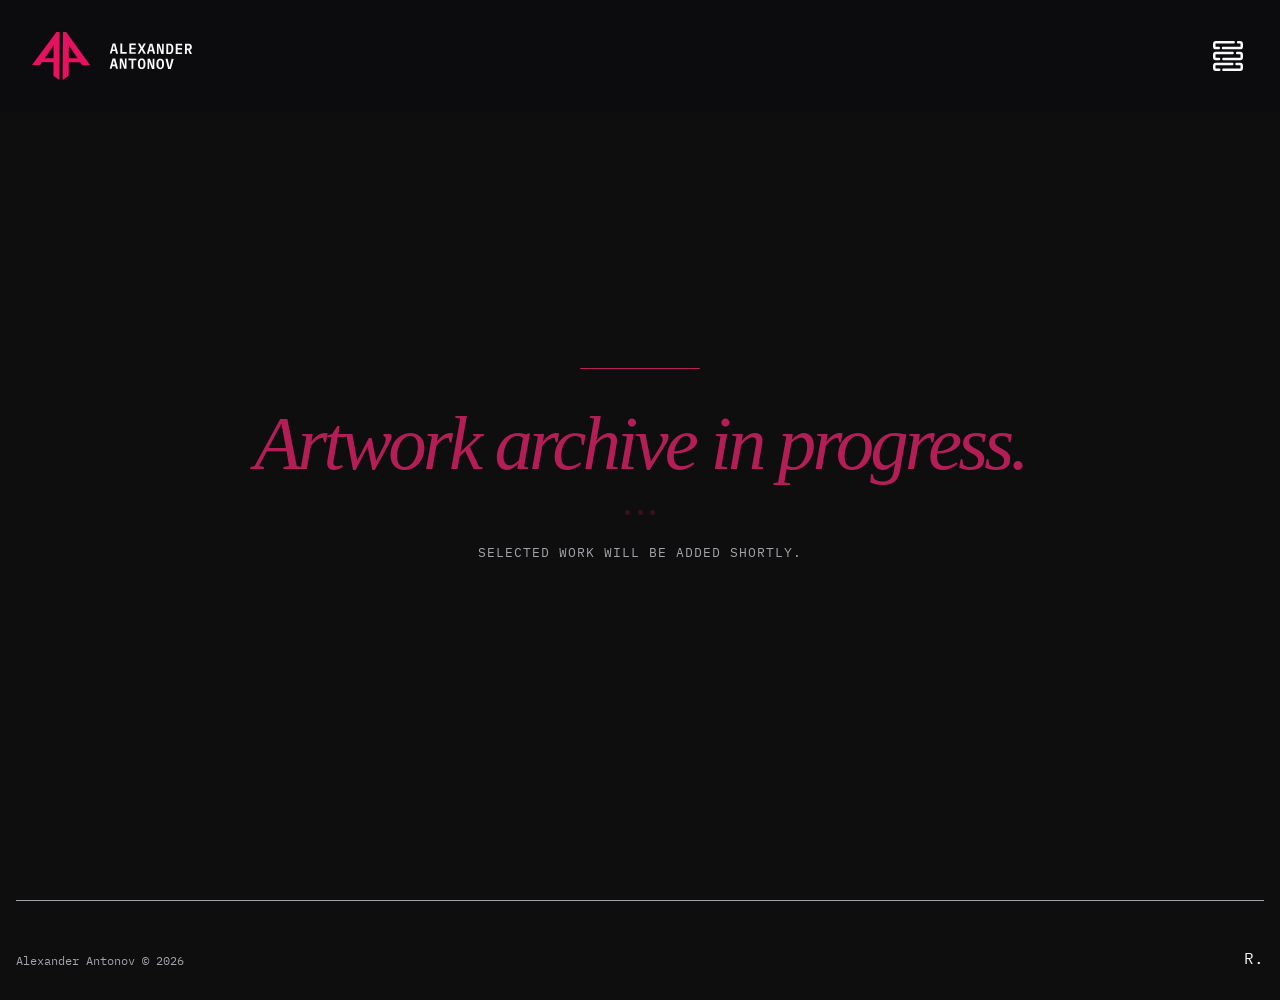
==== pages/artwork.html @ a517a86a "Initial commit" ====
<!DOCTYPE html>

<html lang="en">

<head>
    <meta charset="UTF-8">
    <meta name="viewport" content="width=device-width, initial-scale=1.0">

    <link rel="stylesheet" href="../css/variables.css">
    <link rel="stylesheet" href="../css/main.css">
    <link rel="stylesheet" href="../css/navigation.css">
    <link rel="stylesheet" href="../css/hero.css">
    <link rel="stylesheet" href="../css/artwork.css">
    <link rel="stylesheet" href="../css/responsive.css">

    <link rel="preconnect" href="https://fonts.googleapis.com">
    <link rel="preconnect" href="https://fonts.gstatic.com" crossorigin>
    <link href="https://fonts.googleapis.com/css2?family=IBM+Plex+Mono:wght@400;700&display=swap" rel="stylesheet">
</head>

<body>

    <!-- = Navigation = -->

    <nav class="navigation">

        <!-- Logo -->
        <a href="../index.html" class="logo">
            <img src="../assets/logos/alex_logo_2.svg" alt="Alex Antonov Logo">
        </a>

        <!-- Menu Button -->
        <button class="menu-toggle" id="menuToggle" aria-label="Open navigation">
            <img src="../assets/menu/menu.svg" alt="Menu">

        </button>
    </nav>

    <!-- = Side Menu = -->

    <aside class="side-menu" id="sideMenu">

        <!-- Close Button -->
        <button class="close-menu" id="closeMenu" aria-label="Close menu">

            <img src="../assets/menu/close.png" alt="Close">

        </button>

        <nav class="menu-links">

            <a href="../pages/work.html" class="menu-link">
                <span class="menu-outline">
                    <svg class="outline-svg" viewBox="0 0 290 87" xmlns="http://www.w3.org/2000/svg">
                        <path
                            d="M52.34,83.15L32.32,83.15C14.44,83.15 3,70.58 3,50.93L3,35.21C3,15.57 14.44,3 32.32,3L205.35,3" />
                        <path
                            d="M251.11,3L257.55,3C275.43,3 286.15,15.57 286.15,35.22L286.15,50.94C286.15,70.58 275.42,83.16 257.55,83.16L95.95,83.16" />
                    </svg>
                </span>
                <span class="menu-text">Work</span>
            </a>

            <a href="../pages/photography.html" class="menu-link">
                <span class="menu-outline">
                    <svg class="outline-svg" viewBox="0 0 290 87" xmlns="http://www.w3.org/2000/svg">
                        <path
                            d="M52.34,83.15L32.32,83.15C14.44,83.15 3,70.58 3,50.93L3,35.21C3,15.57 14.44,3 32.32,3L205.35,3" />
                        <path
                            d="M251.11,3L257.55,3C275.43,3 286.15,15.57 286.15,35.22L286.15,50.94C286.15,70.58 275.42,83.16 257.55,83.16L95.95,83.16" />
                    </svg>
                </span>
                <span class="menu-text">Photo</span>
            </a>

            <a href="../pages/artwork.html" class="menu-link">
                <span class="menu-outline">
                    <svg class="outline-svg" viewBox="0 0 290 87" xmlns="http://www.w3.org/2000/svg">
                        <path
                            d="M52.34,83.15L32.32,83.15C14.44,83.15 3,70.58 3,50.93L3,35.21C3,15.57 14.44,3 32.32,3L205.35,3" />
                        <path
                            d="M251.11,3L257.55,3C275.43,3 286.15,15.57 286.15,35.22L286.15,50.94C286.15,70.58 275.42,83.16 257.55,83.16L95.95,83.16" />
                    </svg>
                </span>
                <span class="menu-text">Art</span>
            </a>

            <a href="../index.html#contact" class="menu-link">
                <span class="menu-outline">
                    <svg class="outline-svg" viewBox="0 0 290 87" xmlns="http://www.w3.org/2000/svg">
                        <path
                            d="M52.34,83.15L32.32,83.15C14.44,83.15 3,70.58 3,50.93L3,35.21C3,15.57 14.44,3 32.32,3L205.35,3" />
                        <path
                            d="M251.11,3L257.55,3C275.43,3 286.15,15.57 286.15,35.22L286.15,50.94C286.15,70.58 275.42,83.16 257.55,83.16L95.95,83.16" />
                    </svg>
                </span>
                <span class="menu-text">Contact</span>
            </a>

        </nav>


    </aside>

    <div class="overlay" id="overlay"></div>

    <main class="gallery-page">

        <section class="gallery-placeholder">

            <div class="gallery-placeholder-line"></div>

            <p class="gallery-placeholder-title">
                Artwork archive in progress.
            </p>

            <div class="gallery-loading" aria-hidden="true">
                <span></span>
                <span></span>
                <span></span>
            </div>

            <p class="gallery-placeholder-text">
                Selected work will be added shortly.
            </p>

        </section>

    </main>


    <footer>
        <p class="copyright">Alexander Antonov © 2026</p>
        <span class="footer-signature">R.</span>
    </footer>

    <script src="https://cdn.jsdelivr.net/npm/gsap@3/dist/gsap.min.js"></script>
    <script src="../js/navigation.js"></script>


</body>

</html>
---- css/variables.css ----
:root {
    /* Core  */
    --bg: #0e0e0f;
    --bg-contact: #ed0f62; 
    --text: #F7F7F7;
    --accent: #B71F58;

    /* Supporting  */
    --secondary-color: #A8A7AF;
    --divider: var(--secondary-color);

    /* Layout */
    --hero-width: 70vw;
    --panel-width: 100vw;
    --nav-height: 96px;

}
---- css/main.css ----
/* Reset */
* {
    margin: 0;
    padding: 0;
    box-sizing: border-box;
}


/* Global Styles */
html {

    width: 100%;
    height: 100%;

    scroll-behavior: smooth;

}

body {

    width: 100%;
    height: 100%;

    background: var(--bg);
    color: var(--text);

    font-family: "IBM Plex Mono", monospace;

    opacity: .98;

    overflow-x: hidden;
    overflow-y: auto;

}

.home-page {
    overflow: hidden;
}

.home-page .stage {
    overflow: hidden;
}


/* Typography */
h1,
h2,
h3,
h4,
h5,
h6 {
    color: var(--text);
    font-weight: 400;
}

.nav-button {
    font-size: .8rem;
    letter-spacing: .4em;
    text-transform: uppercase;

    color: var(--text);

    margin-right: 1.5rem;
}


/* Footer */
footer {

    border-top: none;

    position: relative;

    display: flex;

    justify-content: space-between;

    align-items: flex-end;

    padding:
        3rem
        1rem
        2rem;

}

footer::before {
    content: "";

    position: absolute;

    top: 0;
    left: 1rem;
    right: 1rem;

    height: 1px;

    background: var(--divider);
}

.footer-title {
    font-size: .8rem;
    letter-spacing: .4em;
    text-transform: uppercase;
    color: var(--secondary-color);
    margin-bottom: 1rem;
}

.copyright {

    font-size:
        .75rem;

    color:
        var(--secondary-color);

}
---- css/navigation.css ----
/* Navigation */

.navigation {

    position: fixed;

    top: 0;
    left: 0;

    width: 100%;

    display: flex;
    justify-content: space-between;
    align-items: center;

    padding: 2rem;

    background: rgba(14, 14, 15, .55);

    backdrop-filter: blur(20px);
    -webkit-backdrop-filter: blur(20px);

    z-index: 1000;

}


/* Logo */

.logo img {

    width: 160px;
    display: block;

}


/* Menu Button */

.menu-toggle {

    background: none;
    border: none;
    cursor: pointer;

}

.menu-toggle img {

    width: 40px;
    display: block;

}


/* Side Menu */
.side-menu {

    position: fixed;

    top: 0;
    right: -420px;

    width: 420px;
    max-width: 80vw;

    height: 100vh;

    background: var(--bg);

    padding: 8rem 3rem;

    transition: right .45s ease;

    z-index: 1200;

}

.side-menu.open {

    right: 0;

}


/* Close Button */

.close-menu {

    position: absolute;

    top: 2rem;
    right: 2rem;

    background: none;
    border: none;

    cursor: pointer;

}

.close-menu img {

    width: 30px;
    height: auto;
    display: block;

    transition: transform .3s ease;

}

.close-menu:hover img {
    transform: rotate(90deg);
}


/* Links */

.menu-links {

    display: flex;
    flex-direction: column;
    gap: 3rem;

}

.menu-link {

    position: relative;

    display: inline-flex;
    align-items: center;
    justify-content: center;

    width: fit-content;

    text-decoration: none;
    color: var(--text);

}

.menu-text {

    position: relative;
    z-index: 2;

    font-size: 1.2rem;
    letter-spacing: .08em;

    padding: 1rem 2.5rem;

}

.menu-outline {

    position: absolute;
    inset: 0;

    display: flex;
    justify-content: center;
    align-items: center;

    pointer-events: none;

    opacity: 0;
    transform: scale(.95);
}

.menu-outline path {

    fill: none;
    stroke: var(--text);
    stroke-width: 6;
    stroke-linecap: round;
    stroke-linejoin: round;

    stroke-dasharray: var(--path-length);
    stroke-dashoffset: var(--path-length);

    transition: stroke-dashoffset .6s cubic-bezier(.22,1,.36,1);

}

.menu-outline svg{

    width:290px;
    height:87px;

}

.menu-link:hover .outline-svg path {
    stroke-dashoffset: 0;
}

.menu-link:hover .menu-outline {
    opacity: 1;
    transform: scale(1);
}


/* Overlay */

.overlay {

    position: fixed;

    inset: 0;

    background: rgba(0, 0, 0, .35);

    opacity: 0;

    visibility: hidden;

    transition: .35s ease;

    z-index: 1100;

}

.overlay.show {

    opacity: 1;
    visibility: visible;

}
---- css/hero.css ----
.hero {

    position: fixed;

    top: 0;
    left: 0;

    width: var(--hero-width);
    height: 100dvh;

    background: var(--bg);

    z-index: 1;

    display: flex;
    align-items: center;
    justify-content: flex-start;

    padding: 6rem 0 2rem 2rem;

    box-sizing: border-box;

    overflow: hidden;

}

/* = Hero Image = */

.hero .panel-media {

    flex: none;

    width: 78%;

    display: block;

}

.hero .panel-media img {

    width: 90%;
    max-width: none;

    max-height: none;

    height: auto;

    object-fit: contain;
}
---- css/artwork.css ----
/* = Gallery page = */

.gallery-page {

    width: 100%;

    min-height: 100vh;

    display: flex;

    align-items: center;
    justify-content: center;

    padding:
        10rem
        4rem
        8rem;

}


/* = Placeholder = */
.gallery-placeholder {

    width: 100%;

    max-width: 1100px;

    display: flex;

    flex-direction: column;

    align-items: center;

    text-align: center;

}


/* = Accent line = */
.gallery-placeholder-line {

    width: 0;

    height: 1px;

    margin-bottom:
        2.5rem;

    background:
        var(--accent);

    animation:
        galleryLineIn
        1.2s
        cubic-bezier(.22, 1, .36, 1)
        0.2s
        forwards;

}


/* = Main Message = */
.gallery-placeholder-title {

    margin: 0;

    font-family:
        Georgia,
        serif;

    font-size:
        clamp(2.5rem, 6vw, 6rem);

    font-style:
        italic;

    font-weight:
        400;

    line-height:
        0.9;

    letter-spacing:
        -0.05em;

    color:
        var(--accent);

    opacity:
        0;

    transform:
        translateY(25px);

    animation:
        galleryTextIn
        1s
        cubic-bezier(.22, 1, .36, 1)
        0.45s
        forwards;

}


/* = Secondary Message = */
.gallery-placeholder-text {

    margin:
        1.5rem
        0
        0;

    font-family:
        "IBM Plex Mono",
        monospace;

    font-size:
        clamp(0.75rem, 1vw, 0.9rem);

    line-height:
        1.6;

    letter-spacing:
        0.08em;

    text-transform:
        uppercase;

    color:
        var(--secondary-color);

    opacity:
        0;

    transform:
        translateY(15px);

    animation:
        galleryTextIn
        0.9s
        cubic-bezier(.22, 1, .36, 1)
        0.7s
        forwards;

}

/* = Loading Indicator = */

.gallery-loading {

    display: flex;

    gap: 0.45rem;

    margin-top: 2rem;
    margin-bottom: 0.25rem;

}


.gallery-loading span {

    display: block;

    width: 5px;
    height: 5px;

    border-radius: 50%;

    background:
        var(--accent);

    opacity: 0.25;

    animation:
        galleryDotPulse
        1.4s
        ease-in-out
        infinite;

}


.gallery-loading span:nth-child(2) {

    animation-delay:
        0.2s;

}


.gallery-loading span:nth-child(3) {

    animation-delay:
        0.4s;

}


@keyframes galleryDotPulse {

    0%,
    60%,
    100% {

        opacity: 0.25;

        transform:
            translateY(0);

    }

    30% {

        opacity: 1;

        transform:
            translateY(-4px);

    }

}

/* = ANIMATION = */

@keyframes galleryLineIn {

    from {
        width: 0;
    }

    to {
        width: 120px;
    }

}


@keyframes galleryTextIn {

    from {

        opacity: 0;

        transform:
            translateY(25px);

    }

    to {

        opacity: 1;

        transform:
            translateY(0);

    }

}
---- css/responsive.css ----
/* =========================================================
   Home page -> Vertical
   ========================================================= */

@media (max-width: 900px) {

    html,
    body {

        width: 100%;
        height: auto;

        overflow-x: hidden;
        overflow-y: auto;

    }


    /* = Stage = */

    .stage {

        width: 100%;
        height: auto;

        overflow: visible;

    }


    /* = Hero = */

    .hero {

        position: relative;

        width: 100%;
        height: 100dvh;

        padding:
            6rem 1.5rem 2rem;

    }


    /* = Panel Track = */

    .panel-track {

        position: relative;

        top: auto;
        left: auto;

        display: flex;

        flex-direction: column;

        width: 100%;
        height: auto;

        transform: none !important;

    }


    /* = Panels = */

    .panel {

        width: 100%;
        height: 100dvh;

        flex-shrink: 0;

        padding:
            6rem 1.5rem 2rem;

        border-left: none;
        border-top: 1px solid var(--divider);

    }

    /* = MOBILE CONTACT = */

    .contact-body {

        display: flex;

        flex-direction: column;

        align-items: flex-start;

        justify-content: center;

        gap: 2rem;

    }


    /* CTA */

    .contact-cta {

        width: 100%;

    }


    /* Socials + QR */

    .contact-sidebar {

        width: 100%;

        display: flex;

        flex-direction: column;

        align-items: flex-start;

        gap: 1.5rem;

    }


    .social-links {

        display: flex;

        align-items: center;

        gap: 1.25rem;

        margin-top: 1.2rem;

    }


    .qr-code {

        width: 110px;

        margin-top: 1.25rem;

    }

    .footer-signature {

        position: relative;

        right: auto;

        bottom: auto;

        margin-left: auto;

    }
}


/* =========================================================
   WORK
   ========================================================= */
/* - Tablet 900px - */
@media (max-width: 1000px) {

    .work-page {

        padding:
            8rem 2.5rem 6rem;

    }


    .work-intro {

        grid-template-columns:
            1fr;

        gap:
            2rem;

        margin-bottom:
            7rem;

    }


    .work-intro-text {

        max-width:
            600px;

    }


    .work-projects {

        gap:
            2rem;

    }

}

/* - Mobile 600px - */
@media (max-width: 650px) {

    .work-page {

        padding:
            7rem 1.25rem 5rem;

    }


    .work-intro {

        gap:
            1.5rem;

        margin-bottom:
            5rem;

    }


    .work-intro-header h1 {

        font-size:
            3rem;

    }


    .work-intro-text p {

        font-size:
            0.85rem;

        line-height:
            1.65;

    }


    .work-projects {

        grid-template-columns:
            1fr;

        gap:
            5rem;

    }


    .work-project-number {

        font-size:
            4rem;

    }

}


/* =========================================================
   Work Projects -> Admiral Group
   ========================================================= */

/* - Tablet 900px - */
@media (max-width: 1000px) {

    .project-page {
        padding: 10rem 2.5rem 6rem;
    }

    .project-intro {
        grid-template-columns: 1fr;
        gap: 3rem;
    }

    .project-intro .project-text {
        padding-bottom: 0;
    }

    .visual-system-layout {
        grid-template-columns: 1fr;

        gap: 4rem;
    }

    .visual-system-intro {
        max-width: 620px;
    }

    .visual-system-wall {
        width: 100%;
    }

    .color-palette {
        grid-template-columns: repeat(2, 1fr);
    }

    .application-gallery {
        grid-template-columns: 1fr;
    }

    .social-gallery {
        grid-template-columns: repeat(2, 1fr);
    }

    .applications-wall-top {
        grid-template-columns: 1fr 1fr;
    }

    .applications-wall-bottom {
        width: 100%;
    }

    .application-frame--large {
        grid-column: 1 / 3;
        grid-row: 1;
    }

    .application-frame--portrait {
        grid-column: 2;
        grid-row: 2 / 4;
    }

    .application-frame--square {
        grid-column: 1;
        grid-row: 2;
    }

    .application-frame--wide {
        grid-column: 1;
        grid-row: 3;
    }

    /* Typography */

    .type-specimen {
        padding: 5rem 3rem;
    }

    .type-specimen-content {
        grid-template-columns: minmax(0, 1fr) 190px;

        gap: 3rem;

        min-height: 460px;
    }

    .type-large {
        font-size: clamp(7rem, 15vw, 11rem);
    }

    .type-weight {
        min-height: 52px;

        font-size: 1.6rem;
    }
}


/* - Mobile 600px - */
@media (max-width: 650px) {

    .project-page {
        padding: 8rem 1.25rem 5rem;
    }

    .project-section {
        margin-bottom: 10rem;
    }

    .project-section-header {
        gap: 1rem;

        margin-bottom: 2.5rem;
    }

    .section-number {
        font-size: 2.25rem;
    }

    .project-section-header h1,
    .project-section-header h2 {
        font-size: .8rem;
    }

    .project-text p,
    .visual-system-intro p {
        font-size: .9rem;
        line-height: 1.65;
    }


    /* Visual System */

    .visual-system-wall {
        grid-template-columns: 1fr 1fr;

        grid-template-rows: auto auto;
    }

    .visual-frame--grain {
        grid-column: 1;
        grid-row: 1 / 3;
    }

    .visual-frame--sketches {
        grid-column: 2;
        grid-row: 1;
    }

    .visual-frame--construction {
        grid-column: 2;
        grid-row: 2;
    }

    .visual-logo-system {

        grid-template-columns: 1fr;

        gap: 3rem;

        margin-top: 2rem;
    }

    .visual-frame--full img {
        width: 45%;
        height: auto;
    }

    .visual-frame--symbol img {
        width: 18%;
        height: auto;
    }

    .visual-frame--wordmark img {
        width: 45%;
        height: auto;
    }

    /* Color Palette */
    .color-palette {
        grid-template-columns: 1fr 1fr;

        gap: .75rem;
    }

    .color-swatch img {
        height: 160px;
    }

    /* Applications */
    .application-gallery,
    .social-gallery {
        grid-template-columns: 1fr;
    }

    .applications-wall {
        gap: 1rem;
    }

    .applications-wall-top,
    .applications-wall-bottom {
        display: flex;
        flex-direction: column;

        width: 100%;
        gap: 1rem;
    }

    /* Typography */

    .typography-intro {
        grid-template-columns: 1fr;

        gap: 2rem;
    }

    .typography-meta {
        align-items: flex-start;
    }

    .type-specimen {
        padding: 4rem 1.5rem;
    }

    .type-specimen-content {
        grid-template-columns: 1fr;

        gap: 4rem;

        min-height: auto;
    }

    .type-title {
        font-size: 3rem;
    }

    .type-alphabet {
        margin-top: 3rem;
    }

    .alphabet-row {
        font-size: .85rem;
    }

    .type-large {
        padding-top: 4rem;

        font-size: 8rem;
    }

    .type-weights {
        display: grid;

        grid-template-columns: 1fr 1fr;

        gap: .75rem;

        padding: 0;
    }

    .type-weight {
        min-height: 48px;

        border-radius: 12px;

        font-size: 1.2rem;
    }

    .type-weight--extra {
        grid-column: 1 / -1;
    }
}

/* =========================================================
   Work Projects -> May Chef Atelier
   ========================================================= */

/* - Tablet 900px - */
@media (max-width: 900px) {

    .mc-container {
        width:
            min(100% - 56px, 1440px);
    }


    .mc-section {
        padding-block:
            90px;
    }


    .mc-section-label {
        margin-bottom:
            65px;
    }


    /* Brand system */

    .mc-brand-system {

        grid-template-columns: 1fr;

        gap: 50px;
    }


    .mc-system-copy {
        max-width: 600px;
    }


    .mc-palette__visual {

        padding: 0;

        justify-content: flex-start;
    }


    /* Campaign / Editorial */

    .mc-campaign__intro,
    .mc-editorial__intro {

        grid-template-columns: 1fr;

        gap: 35px;
    }


    /* Energy */

    .mc-energy-grid {

        grid-template-columns:
            1fr 1fr;
    }


    .mc-energy-image--large {

        grid-column:
            span 2;

        grid-row: auto;
    }


    /* Sport */

    .mc-sport {

        gap: 18px;

        max-width: 100%;
    }


    .mc-sport__image {
        width: 50%;
    }


    .mc-sport__image img {
        width: 100%;
    }


    /* Editorial */

    .mc-editorial-grid {

        grid-template-columns:
            repeat(2, minmax(0, 1fr));

        gap: 24px;

        margin-top: 60px;
    }

    .mc-editorial-card--wide,
    .mc-editorial-card--tall,
    .mc-editorial-card--feature,
    .mc-editorial-card--small,
    .mc-editorial-card--process,
    .mc-editorial-card--prep,
    .mc-editorial-card--meals,
    .mc-editorial-card--space,
    .mc-editorial-card--material {

        grid-column: auto;
    }


    /* Footer */

    .mc-footer {

        grid-template-columns: 1fr;

        gap: 12px;
    }
}

/* - Mobile 600px - */
@media (max-width: 600px) {

    .mc-container {
        width:
            min(100% - 40px, 1440px);
    }


    .mc-section {
        padding-block:
            70px;
    }


    .mc-section-label {

        align-items: center;

        gap: 14px;

        margin-bottom: 55px;

        padding-bottom: 14px;
    }


    .mc-section-number {
        font-size: 68px;
    }


    .mc-section-name {

        font-size: 9px;

        letter-spacing: 0.1em;
    }


    /* -----------------------------------------------------
       OVERVIEW
       ----------------------------------------------------- */

    .mc-overview {
        padding-top: 90px;
    }


    .mc-overview h1 {

        font-size:
            clamp(52px, 15vw, 85px);

        line-height: 0.86;
    }


    .mc-overview h1 .mc-sans-accent {
        font-size: 0.62em;
    }


    .mc-overview h1 {
        margin-bottom: 32px;
    }


    .mc-overview__description {

        width: 100%;

        margin: 0 auto;
    }


    .mc-cover img {
        max-height: 65vh;
    }


    .mc-meta {

        flex-direction: column;

        align-items: flex-start;

        gap: 8px;
    }

    /* -----------------------------------------------------
   ROLE / SCOPE
   ----------------------------------------------------- */

    .mc-scope {

        grid-template-columns: 1fr;

        gap: 40px;

    }


    .mc-scope__roles {

        width: 100%;

    }


    .mc-scope__role {

        width: 100%;

    }

    /* -----------------------------------------------------
       BRAND DIRECTION
       ----------------------------------------------------- */

    .mc-brand-system {
        margin-bottom: 100px;
    }


    .mc-system-copy h3 {

        font-size:
            clamp(45px, 13vw, 70px);
    }


    .mc-palette__visual {
        min-height: 250px;
    }


    /* -----------------------------------------------------
       TYPOGRAPHY
       ----------------------------------------------------- */

    .mc-type-specimen {
        gap: 50px;
    }


    .mc-typeface {

        padding:
            25px 0 30px;
    }


    .mc-type-name {

        font-size:
            clamp(38px, 11vw, 58px);
    }


    .mc-type-alphabet {

        font-size: 12px;

        white-space: normal;

        word-break: break-word;
    }


    .mc-type-numbers {

        font-size:
            clamp(48px, 15vw, 80px);
    }


    /* -----------------------------------------------------
       PRODUCT CAROUSEL
       ----------------------------------------------------- */

    .mc-section-heading {
        text-align: left;
    }


    .mc-section-heading h2 {

        font-size:
            clamp(55px, 15vw, 90px);
    }


    .mc-carousel {

        height: 430px;

        padding-top: 10px;

        margin:
            60px 0;
    }


    .mc-slide {

        width: 210px;

        height: 300px;
    }


    .mc-slide.is-left {

        transform:
            translate(-50%, -50%) translateX(-58%) scale(0.72) rotate(-5deg);
    }


    .mc-slide.is-right {

        transform:
            translate(-50%, -50%) translateX(58%) scale(0.72) rotate(5deg);
    }


    /* -----------------------------------------------------
       CAMPAIGN
       ----------------------------------------------------- */

    .mc-campaign__intro h2 {

        font-size:
            clamp(58px, 16vw, 92px);
    }


    .mc-energy-grid {

        display: flex;

        flex-direction: column;
    }


    .mc-energy-image {
        width: 100%;
    }


    /* -----------------------------------------------------
       SPORT
       ----------------------------------------------------- */

    .mc-sport {

        display: flex;

        flex-direction: column;

        align-items: stretch;

        gap: 24px;
    }


    .mc-sport__image {
        width: 100%;
    }


    .mc-sport__image img {
        width: 100%;
    }


    /* -----------------------------------------------------
       EDITORIAL
       ----------------------------------------------------- */

    .mc-editorial__intro h2 {

        font-size:
            clamp(58px, 16vw, 95px);
    }


    .mc-editorial-grid {

        display: flex;

        flex-direction: column;

        gap: 24px;

        margin-top: 50px;
    }

    .mc-editorial-card {

        width: 100%;
    }


    .mc-editorial-card img {

        width: 100%;

        height: auto;
    }


    /* -----------------------------------------------------
       FOOTER
       ----------------------------------------------------- */

    .mc-footer {

        padding:
            30px 20px;
    }
}


/* == 11 / ACCESSIBILITY == */
@media (prefers-reduced-motion: reduce) {

    .may-chef *,
    .may-chef *::before,
    .may-chef *::after {

        scroll-behavior: auto !important;

        transition-duration:
            0.01ms !important;

        animation-duration:
            0.01ms !important;

        animation-iteration-count:
            1 !important;
    }
}

/* =========================================================
   Work Projects -> Cherno More
   ========================================================= */

/* - Tablet 900px - */
@media (max-width: 900px) {

    .cherno-container {

        width:
            min(calc(100% - 50px),
                760px);

    }


    .cherno-overview-grid {

        grid-template-columns:
            1fr;

        gap:
            50px;

    }


    .cherno-overview-description {

        max-width:
            650px;

    }


    .cherno-grid {

        gap:
            50px 24px;

    }

}

/* - Mobile 600px - */
@media (max-width: 650px) {

    .cherno-container {

        width:
            calc(100% - 32px);

    }


    .cherno-section {

        padding:
            90px 0;

    }


    .cherno-overview {

        padding-top:
            120px;

    }


    .cherno-section-label {

        gap:
            1rem;

        margin-bottom:
            60px;

    }


    .cherno-section-label .section-number {

        font-size:
            3.5rem;

    }


    .cherno-section-label .section-name {

        font-size:
            0.65rem;

    }


    .cherno-page h1 {

        font-size:
            clamp(3rem, 14vw, 5rem);

    }


    .cherno-page h2 {

        font-size:
            clamp(2.5rem, 12vw, 4rem);

    }


    .cherno-meta {

        flex-direction: column;

        gap: 0.5rem;

    }


    .cherno-grid {
        grid-template-columns: 1fr;

        gap: 55px;

    }


    .cherno-card figure {
        aspect-ratio:
            4 / 5;
    }


    .cherno-scope-item {
        gap: 1rem;
    }

    .cherno-scope-item p {
        font-size: 0.9rem;
    }

}

/* = ACCESSIBILITY = */
@media (prefers-reduced-motion: reduce) {

    .cherno-page *,
    .cherno-page *::before,
    .cherno-page *::after {

        animation-duration:
            0.01ms !important;

        animation-iteration-count:
            1 !important;

        transition-duration:
            0.01ms !important;

    }

}

/* =========================================================
   PHOTOGRAPHY
   ========================================================= */

/* - Tablet 900px - */
@media (max-width: 1000px) {

    .photography-page {

        padding:
            8rem 2.5rem 6rem;

    }


    .photography-intro {

        grid-template-columns:
            1fr;

        gap:
            2rem;

        margin-bottom:
            7rem;

    }


    .photography-intro-text {

        max-width:
            600px;

    }


    .photography-projects {

        grid-template-columns:
            repeat(2, minmax(0, 1fr));

        gap:
            2rem;

    }

}

/* - Mobile 600px - */
@media (max-width: 650px) {

    .photography-page {

        padding:
            7rem 1.25rem 5rem;

    }


    .photography-intro {

        gap:
            1.5rem;

        margin-bottom:
            5rem;

    }


    .photography-intro-header h1 {

        font-size:
            3rem;

    }


    .photography-intro-text p {

        font-size:
            0.85rem;

        line-height:
            1.65;

    }


    .photography-projects {

        grid-template-columns:
            1fr;

        gap:
            5rem;

    }


    .photography-project-number {

        font-size:
            4rem;

    }

}


/* =========================================================
   ARTWORK
   ========================================================= */
/* - Mobile 600px - */
@media (max-width: 650px) {

    .gallery-page {

        padding:
            7rem 1.25rem 5rem;

    }


    .gallery-placeholder-title {

        font-size:
            2.5rem;

    }


    .gallery-placeholder-text {

        max-width:
            300px;

        line-height:
            1.8;

    }

}
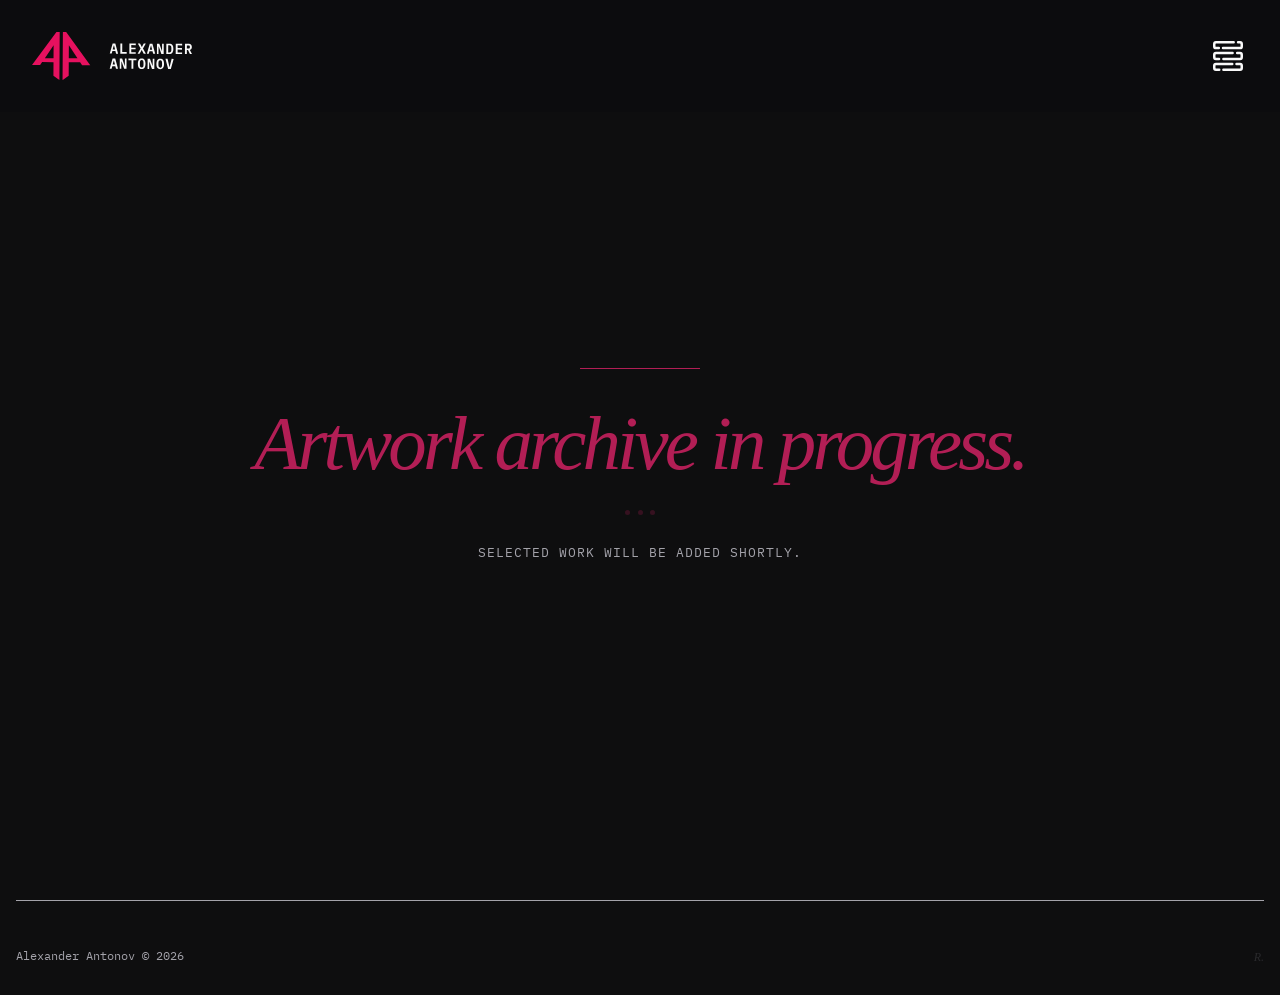
==== commit 838ebf35: "Updated favicon and page titles" ====
--- a/pages/artwork.html
+++ b/pages/artwork.html
@@ -16,6 +16,15 @@
     <link rel="preconnect" href="https://fonts.googleapis.com">
     <link rel="preconnect" href="https://fonts.gstatic.com" crossorigin>
     <link href="https://fonts.googleapis.com/css2?family=IBM+Plex+Mono:wght@400;700&display=swap" rel="stylesheet">
+
+    <link rel="icon" type="image/svg+xml" href="../assets/logos/aa_logo.svg">
+
+    <meta property="og:title" content="Alexander Antonov — Designer & Photographer">
+    <meta property="og:description" content="Graphic design, photography and visual work by Alexander Antonov.">
+    <meta property="og:image" content="https://alex-55l.pages.dev/assets/logos/aa-logo.png">
+    <meta property="og:type" content="website">
+
+    <title>Artwork</title>
 </head>
 
 <body>
--- a/css/main.css
+++ b/css/main.css
@@ -115,3 +115,23 @@
         var(--secondary-color);
 
 }
+
+.footer-signature {
+
+    color:
+        #2a2a2d;
+
+    font-family:
+        Georgia,
+        serif;
+
+    font-size:
+        .75rem;
+
+    font-style:
+        italic;
+
+    line-height:
+        1;
+
+}
--- a/css/responsive.css
+++ b/css/responsive.css
@@ -1,6 +1,4 @@
-/* =========================================================
-   Home page -> Vertical
-   ========================================================= */
+/* = Home page -> Vertical = */
 
 @media (max-width: 900px) {
 
@@ -159,9 +157,7 @@
 }
 
 
-/* =========================================================
-   WORK
-   ========================================================= */
+/* = Work = */
 /* - Tablet 900px - */
 @media (max-width: 1000px) {
 
@@ -266,9 +262,7 @@
 }
 
 
-/* =========================================================
-   Work Projects -> Admiral Group
-   ========================================================= */
+/* == Work Projects -> Admiral Group = */
 
 /* - Tablet 900px - */
 @media (max-width: 1000px) {
@@ -541,9 +535,7 @@
     }
 }
 
-/* =========================================================
-   Work Projects -> May Chef Atelier
-   ========================================================= */
+/* = Work Projects -> May Chef Atelier = */
 
 /* - Tablet 900px - */
 @media (max-width: 900px) {
@@ -998,7 +990,7 @@
 }
 
 
-/* == 11 / ACCESSIBILITY == */
+/* == Accessibility == */
 @media (prefers-reduced-motion: reduce) {
 
     .may-chef *,
@@ -1018,9 +1010,7 @@
     }
 }
 
-/* =========================================================
-   Work Projects -> Cherno More
-   ========================================================= */
+/* = Work Projects -> Cherno More = */
 
 /* - Tablet 900px - */
 @media (max-width: 900px) {
@@ -1165,7 +1155,7 @@
 
 }
 
-/* = ACCESSIBILITY = */
+/* = Accessibility = */
 @media (prefers-reduced-motion: reduce) {
 
     .cherno-page *,
@@ -1185,9 +1175,7 @@
 
 }
 
-/* =========================================================
-   PHOTOGRAPHY
-   ========================================================= */
+/* = Photography = */
 
 /* - Tablet 900px - */
 @media (max-width: 1000px) {
@@ -1296,9 +1284,7 @@
 }
 
 
-/* =========================================================
-   ARTWORK
-   ========================================================= */
+/* = Artwork = */
 /* - Mobile 600px - */
 @media (max-width: 650px) {
 
